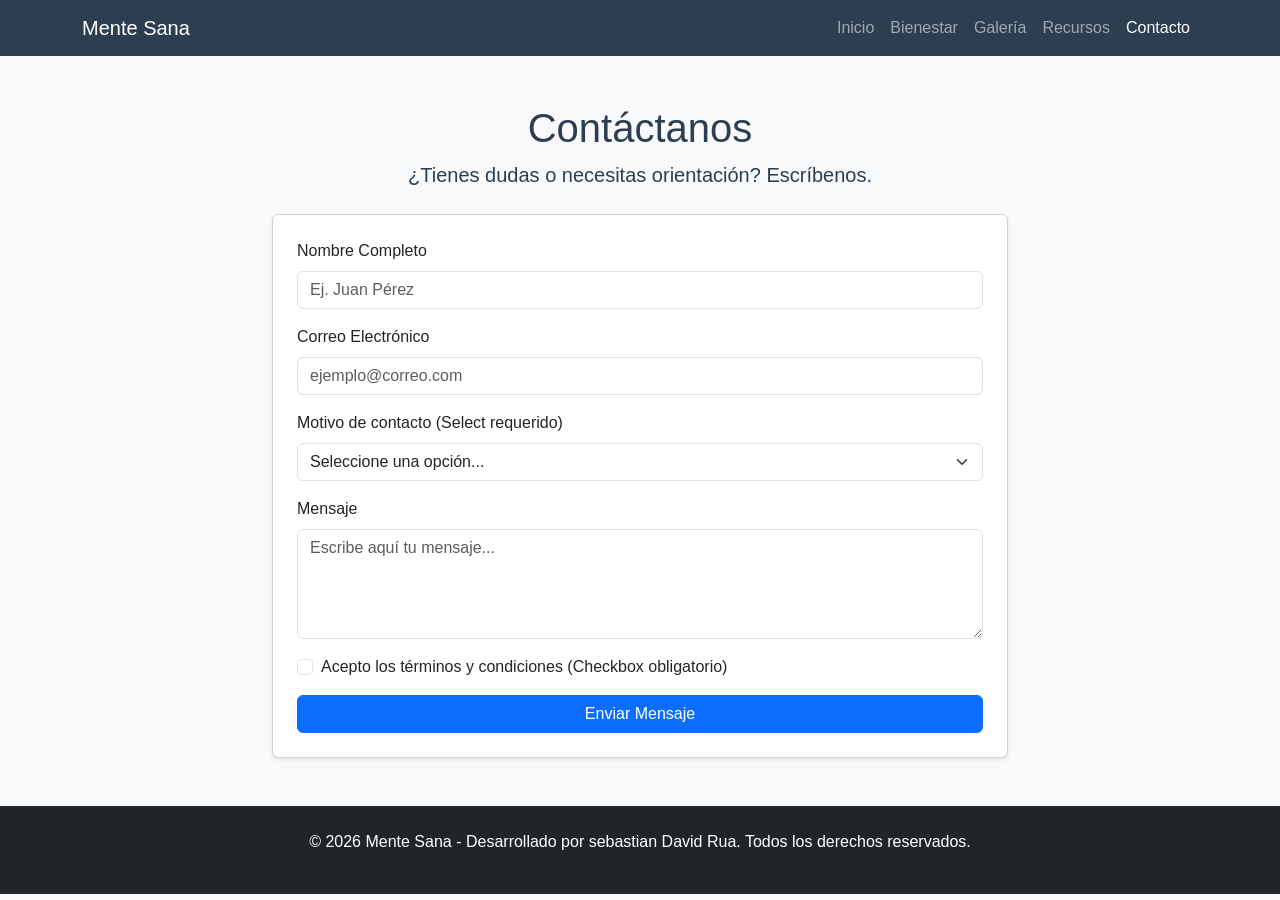
==== contacto.html @ cbd4859e "Guardando el contenido de todas las paginas" ====
<!DOCTYPE html>
<html lang="es">
<head>
    <meta charset="UTF-8">
    <meta name="viewport" content="width=device-width, initial-scale=1.0">
    <meta name="description" content="Ponte en contacto con Mente Sana para consultas sobre bienestar.">
    <meta name="keywords" content="contacto, ayuda, bienestar, formulario">
    <meta name="author" content="Tu Nombre Aquí">
    
    <meta property="og:title" content="Contacto - Mente Sana">
    <meta property="og:description" content="Escríbenos y comienza tu camino hacia la superación personal.">
    
    <title>Mente Sana | Contacto</title>

    <link href="https://cdn.jsdelivr.net/npm/bootstrap@5.3.0/dist/css/bootstrap.min.css" rel="stylesheet">
    <link rel="stylesheet" href="css/style.css">
</head>
<body>

    <header>
        <nav class="navbar navbar-expand-lg navbar-dark bg-primary">
            <div class="container">
                <a class="navbar-brand" href="index.html">Mente Sana</a>
                <button class="navbar-toggler" type="button" data-bs-toggle="collapse" data-bs-target="#navbarNav">
                    <span class="navbar-toggler-icon"></span>
                </button>
                <div class="collapse navbar-collapse" id="navbarNav">
                    <ul class="navbar-nav ms-auto">
                        <li class="nav-item"><a class="nav-link" href="index.html">Inicio</a></li>
                        <li class="nav-item"><a class="nav-link" href="informacion.html">Bienestar</a></li>
                        <li class="nav-item"><a class="nav-link" href="galeria.html">Galería</a></li>
                        <li class="nav-item"><a class="nav-link" href="tabla.html">Recursos</a></li>
                        <li class="nav-item"><a class="nav-link active" href="contacto.html">Contacto</a></li>
                    </ul>
                </div>
            </div>
        </nav>
    </header>

    <main class="container my-5">
        <div class="row justify-content-center">
            <div class="col-lg-8">
                <div class="text-center mb-4">
                    <h1 style="color: var(--color-primario);">Contáctanos</h1>
                    <p class="lead">¿Tienes dudas o necesitas orientación? Escríbenos.</p>
                </div>

                <div class="card shadow-sm p-4">
                    <div id="mensajeExito" class="alert alert-success d-none text-center" role="alert">
                        ¡Mensaje enviado con éxito! Nos pondremos en contacto pronto.
                    </div>

                    <form id="formularioContacto" novalidate>
                        
                        <div class="mb-3">
                            <label for="nombre" class="form-label">Nombre Completo</label>
                            <input type="text" class="form-control" id="nombre" placeholder="Ej. Juan Pérez">
                            <div id="errorNombre" class="text-danger small d-none mt-1">El nombre debe tener al menos 3 caracteres.</div>
                        </div>

                        <div class="mb-3">
                            <label for="email" class="form-label">Correo Electrónico</label>
                            <input type="email" class="form-control" id="email" placeholder="ejemplo@correo.com">
                            <div id="errorEmail" class="text-danger small d-none mt-1">Ingresa un correo electrónico válido.</div>
                        </div>

                        <div class="mb-3">
                            <label for="motivo" class="form-label">Motivo de contacto (Select requerido)</label>
                            <select class="form-select" id="motivo">
                                <option value="">Seleccione una opción...</option>
                                <option value="consulta">Consulta general</option>
                                <option value="asesoria">Solicitar asesoría</option>
                                <option value="sugerencia">Sugerencias</option>
                            </select>
                            <div id="errorMotivo" class="text-danger small d-none mt-1">Debes seleccionar un motivo.</div>
                        </div>

                        <div class="mb-3">
                            <label for="mensaje" class="form-label">Mensaje</label>
                            <textarea class="form-control" id="mensaje" rows="4" placeholder="Escribe aquí tu mensaje..."></textarea>
                            <div id="errorMensaje" class="text-danger small d-none mt-1">El mensaje debe tener al menos 20 caracteres.</div>
                        </div>

                        <div class="mb-3 form-check">
                            <input type="checkbox" class="form-check-input" id="terminos">
                            <label class="form-check-label" for="terminos">Acepto los términos y condiciones (Checkbox obligatorio)</label>
                            <div id="errorTerminos" class="text-danger small d-none mt-1">Debes aceptar los términos para continuar.</div>
                        </div>

                        <button type="submit" class="btn btn-primary w-100">Enviar Mensaje</button>
                    </form>
                </div>
            </div>
        </div>
    </main>

    <footer class="bg-dark text-white text-center py-4 mt-5">
        <div class="container">
            <p>&copy; 2026 Mente Sana - Desarrollado por sebastian David Rua. Todos los derechos reservados.</p>
        </div>
    </footer>

    <script src="https://cdn.jsdelivr.net/npm/bootstrap@5.3.0/dist/js/bootstrap.bundle.min.js"></script>
    <script src="js/script.js"></script>
</body>
</html>
---- css/style.css ----
/* Variables CSS obligatorias */
:root {
    --color-primario: #2c3e50;
    --color-secundario: #3498db;
    --color-acento: #1abc9c;
    --fuente-principal: 'Segoe UI', Tahoma, Geneva, Verdana, sans-serif;
}

body {
    font-family: var(--fuente-principal);
    background-color: #f8f9fa;
    color: var(--color-primario);
}

/* Estilo para el Banner Hero */
.hero-section {
    background: linear-gradient(rgba(0,0,0,0.5), rgba(0,0,0,0.5)), 
                url('https://images.unsplash.com/photo-1493612276216-ee3925520721?auto=format&fit=crop&w=1200&q=80');
    background-size: cover;
    background-position: center;
    height: 60vh;
}

.bg-primary {
    background-color: var(--color-primario) !important;
}

/* Estilos para que se vea bien en móviles (Responsive) */
@media (max-width: 768px) {
    .hero-section h1 {
        font-size: 2rem;
    }
}
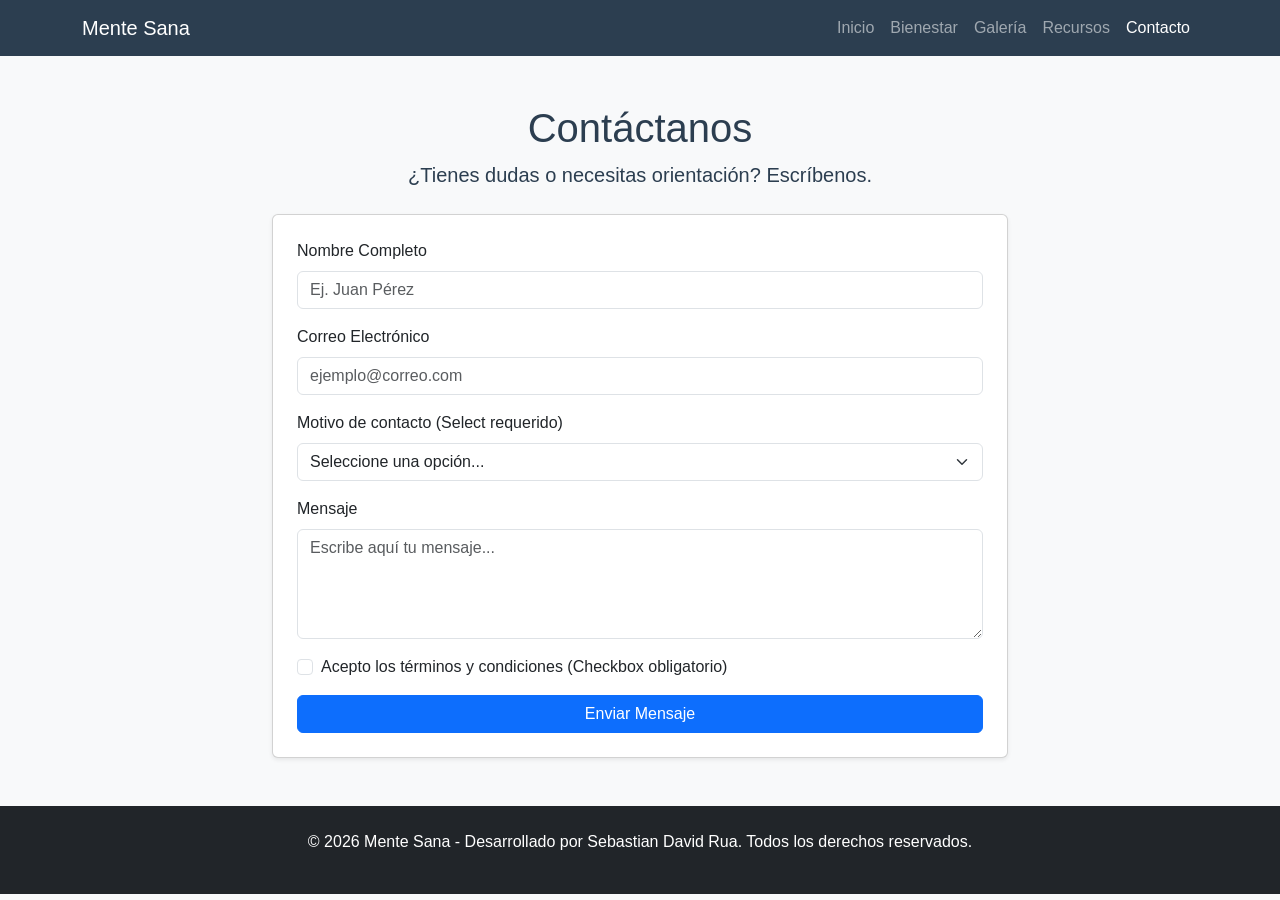
==== commit cbf869ba: "Galería restaurada y funcionando" ====
--- a/contacto.html
+++ b/contacto.html
@@ -96,7 +96,7 @@
 
     <footer class="bg-dark text-white text-center py-4 mt-5">
         <div class="container">
-            <p>&copy; 2026 Mente Sana - Desarrollado por sebastian David Rua. Todos los derechos reservados.</p>
+            <p>&copy; 2026 Mente Sana - Desarrollado por Sebastian David Rua. Todos los derechos reservados.</p>
         </div>
     </footer>
 
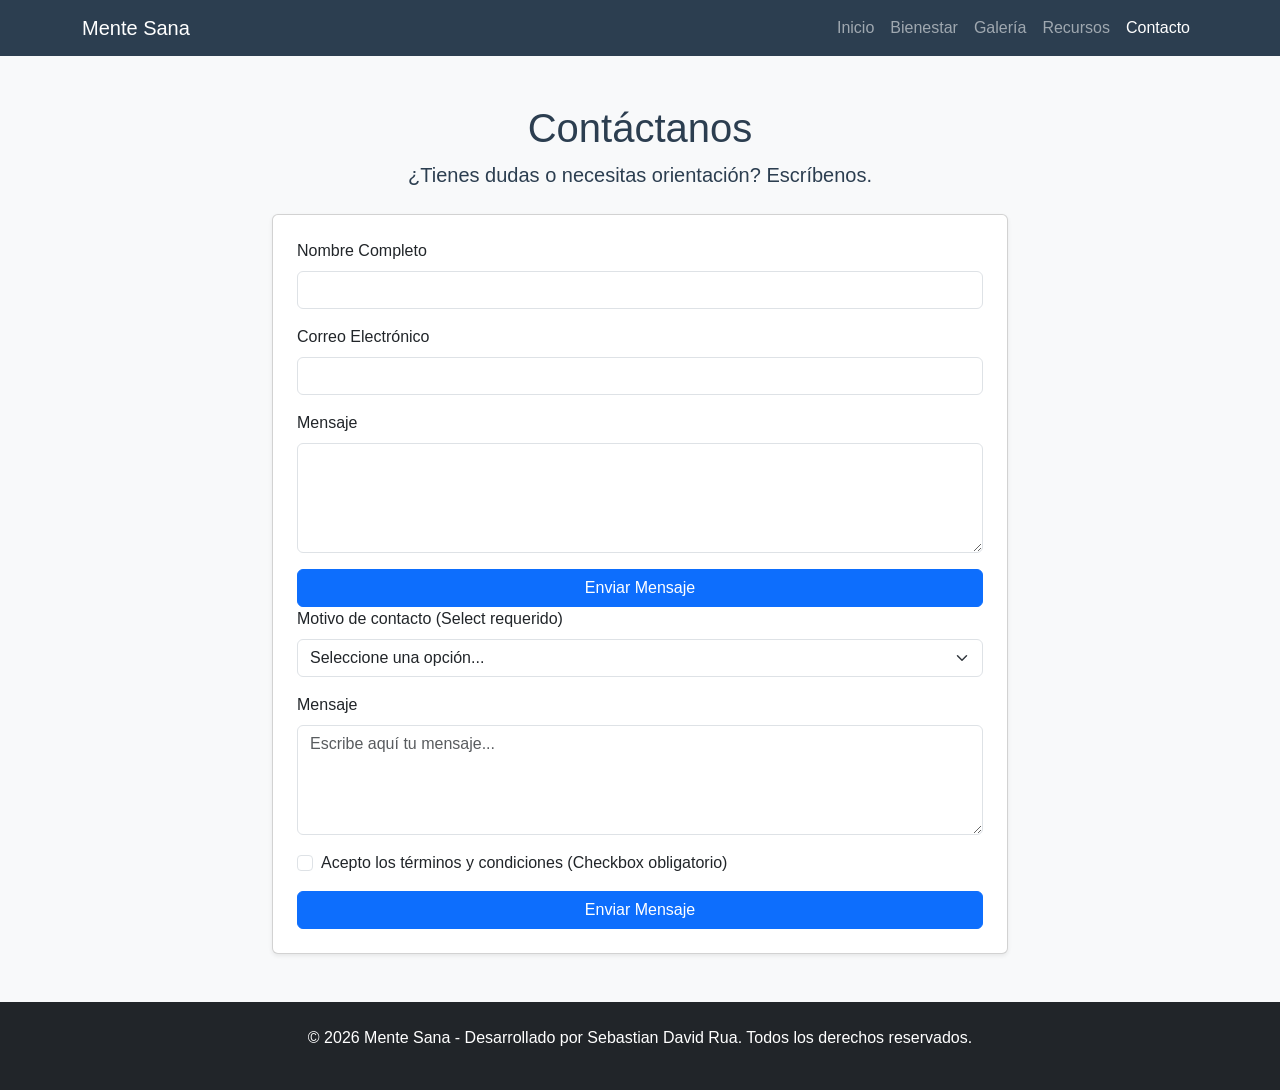
==== commit d37e6f2c: "Video de YouTube actualizado con permisos de insercion" ====
--- a/contacto.html
+++ b/contacto.html
@@ -50,19 +50,30 @@
                         ¡Mensaje enviado con éxito! Nos pondremos en contacto pronto.
                     </div>
 
-                    <form id="formularioContacto" novalidate>
-                        
-                        <div class="mb-3">
-                            <label for="nombre" class="form-label">Nombre Completo</label>
-                            <input type="text" class="form-control" id="nombre" placeholder="Ej. Juan Pérez">
-                            <div id="errorNombre" class="text-danger small d-none mt-1">El nombre debe tener al menos 3 caracteres.</div>
-                        </div>
+                 <form id="miFormulario" class="needs-validation" novalidate>
+    <div class="mb-3">
+        <label for="nombre" class="form-label">Nombre Completo</label>
+        <input type="text" class="form-control" id="nombre" required>
+        <div class="invalid-feedback">Por favor, ingresa tu nombre completo.</div>
+    </div>
+    
+    <div class="mb-3">
+        <label for="email" class="form-label">Correo Electrónico</label>
+        <input type="email" class="form-control" id="email" required>
+        <div class="invalid-feedback">Por favor, ingresa un correo electrónico válido.</div>
+    </div>
+    
+    <div class="mb-3">
+        <label for="mensaje" class="form-label">Mensaje</label>
+        <textarea class="form-control" id="mensaje" rows="4" required></textarea>
+        <div class="invalid-feedback">El mensaje no puede estar vacío.</div>
+    </div>
 
-                        <div class="mb-3">
-                            <label for="email" class="form-label">Correo Electrónico</label>
-                            <input type="email" class="form-control" id="email" placeholder="ejemplo@correo.com">
-                            <div id="errorEmail" class="text-danger small d-none mt-1">Ingresa un correo electrónico válido.</div>
-                        </div>
+    <button class="btn btn-primary w-100" type="submit">Enviar Mensaje</button>
+    
+    <div id="mensajeExito" class="alert alert-success mt-3 d-none text-center">
+        ¡Tu mensaje ha sido enviado con éxito!
+    </div>
 
                         <div class="mb-3">
                             <label for="motivo" class="form-label">Motivo de contacto (Select requerido)</label>
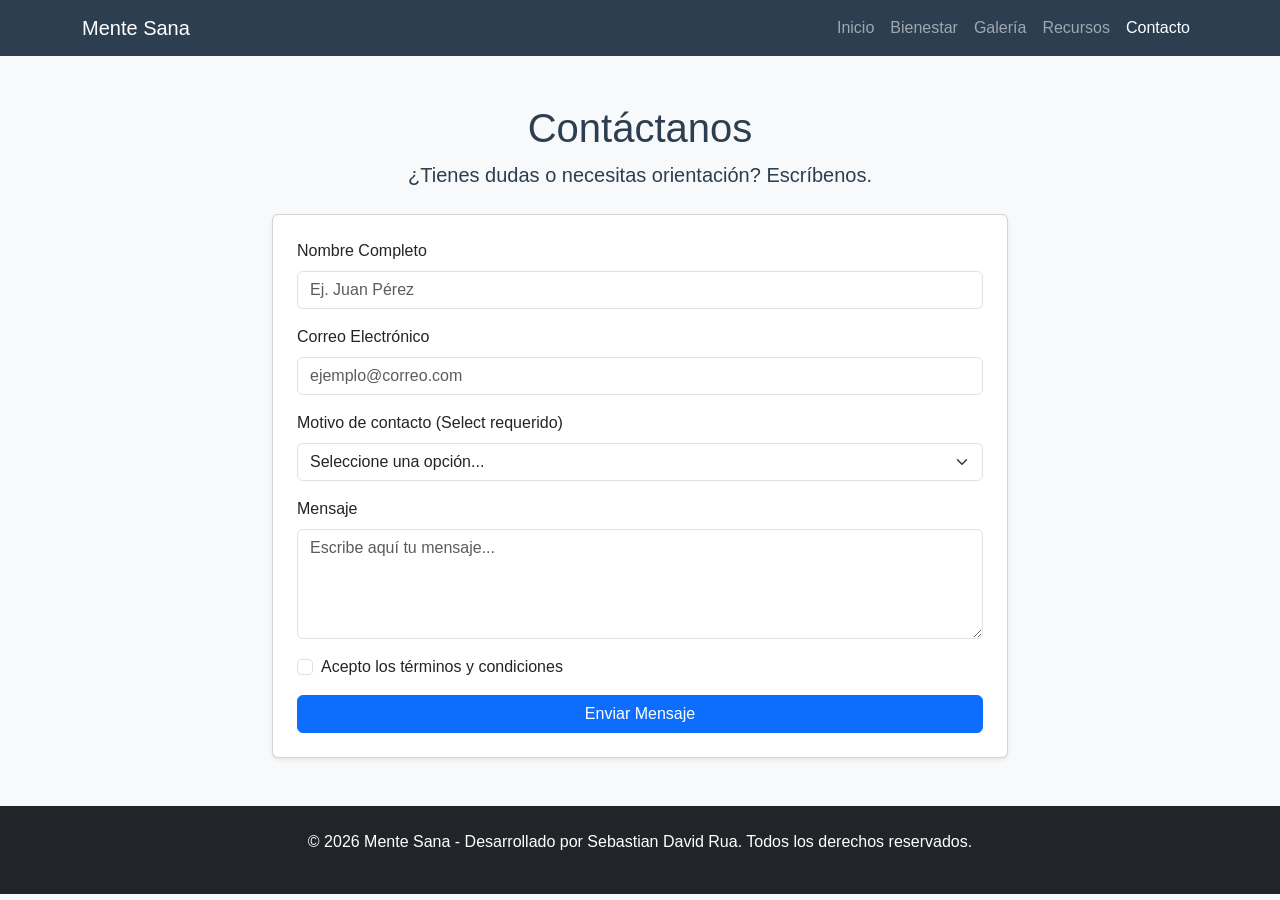
==== commit c9670f38: "se actualiza el formulario contactos" ====
--- a/contacto.html
+++ b/contacto.html
@@ -46,34 +46,20 @@
                 </div>
 
                 <div class="card shadow-sm p-4">
-                    <div id="mensajeExito" class="alert alert-success d-none text-center" role="alert">
-                        ¡Mensaje enviado con éxito! Nos pondremos en contacto pronto.
-                    </div>
-
-                 <form id="miFormulario" class="needs-validation" novalidate>
-    <div class="mb-3">
-        <label for="nombre" class="form-label">Nombre Completo</label>
-        <input type="text" class="form-control" id="nombre" required>
-        <div class="invalid-feedback">Por favor, ingresa tu nombre completo.</div>
-    </div>
-    
-    <div class="mb-3">
-        <label for="email" class="form-label">Correo Electrónico</label>
-        <input type="email" class="form-control" id="email" required>
-        <div class="invalid-feedback">Por favor, ingresa un correo electrónico válido.</div>
-    </div>
-    
-    <div class="mb-3">
-        <label for="mensaje" class="form-label">Mensaje</label>
-        <textarea class="form-control" id="mensaje" rows="4" required></textarea>
-        <div class="invalid-feedback">El mensaje no puede estar vacío.</div>
-    </div>
-
-    <button class="btn btn-primary w-100" type="submit">Enviar Mensaje</button>
-    
-    <div id="mensajeExito" class="alert alert-success mt-3 d-none text-center">
-        ¡Tu mensaje ha sido enviado con éxito!
-    </div>
+                    
+                    <form id="formularioContacto">
+                        
+                        <div class="mb-3">
+                            <label for="nombre" class="form-label">Nombre Completo</label>
+                            <input type="text" class="form-control" id="nombre" placeholder="Ej. Juan Pérez">
+                            <div id="errorNombre" class="text-danger small d-none mt-1">El nombre debe tener al menos 3 caracteres.</div>
+                        </div>
+                        
+                        <div class="mb-3">
+                            <label for="email" class="form-label">Correo Electrónico</label>
+                            <input type="email" class="form-control" id="email" placeholder="ejemplo@correo.com">
+                            <div id="errorEmail" class="text-danger small d-none mt-1">Por favor, ingresa un correo electrónico válido.</div>
+                        </div>
 
                         <div class="mb-3">
                             <label for="motivo" class="form-label">Motivo de contacto (Select requerido)</label>
@@ -85,7 +71,7 @@
                             </select>
                             <div id="errorMotivo" class="text-danger small d-none mt-1">Debes seleccionar un motivo.</div>
                         </div>
-
+                        
                         <div class="mb-3">
                             <label for="mensaje" class="form-label">Mensaje</label>
                             <textarea class="form-control" id="mensaje" rows="4" placeholder="Escribe aquí tu mensaje..."></textarea>
@@ -94,11 +80,16 @@
 
                         <div class="mb-3 form-check">
                             <input type="checkbox" class="form-check-input" id="terminos">
-                            <label class="form-check-label" for="terminos">Acepto los términos y condiciones (Checkbox obligatorio)</label>
+                            <label class="form-check-label" for="terminos">Acepto los términos y condiciones</label>
                             <div id="errorTerminos" class="text-danger small d-none mt-1">Debes aceptar los términos para continuar.</div>
                         </div>
 
                         <button type="submit" class="btn btn-primary w-100">Enviar Mensaje</button>
+                        
+                        <div id="mensajeExito" class="alert alert-success mt-3 d-none text-center">
+                            ¡Tu mensaje ha sido enviado con éxito! Nos pondremos en contacto pronto.
+                        </div>
+
                     </form>
                 </div>
             </div>
